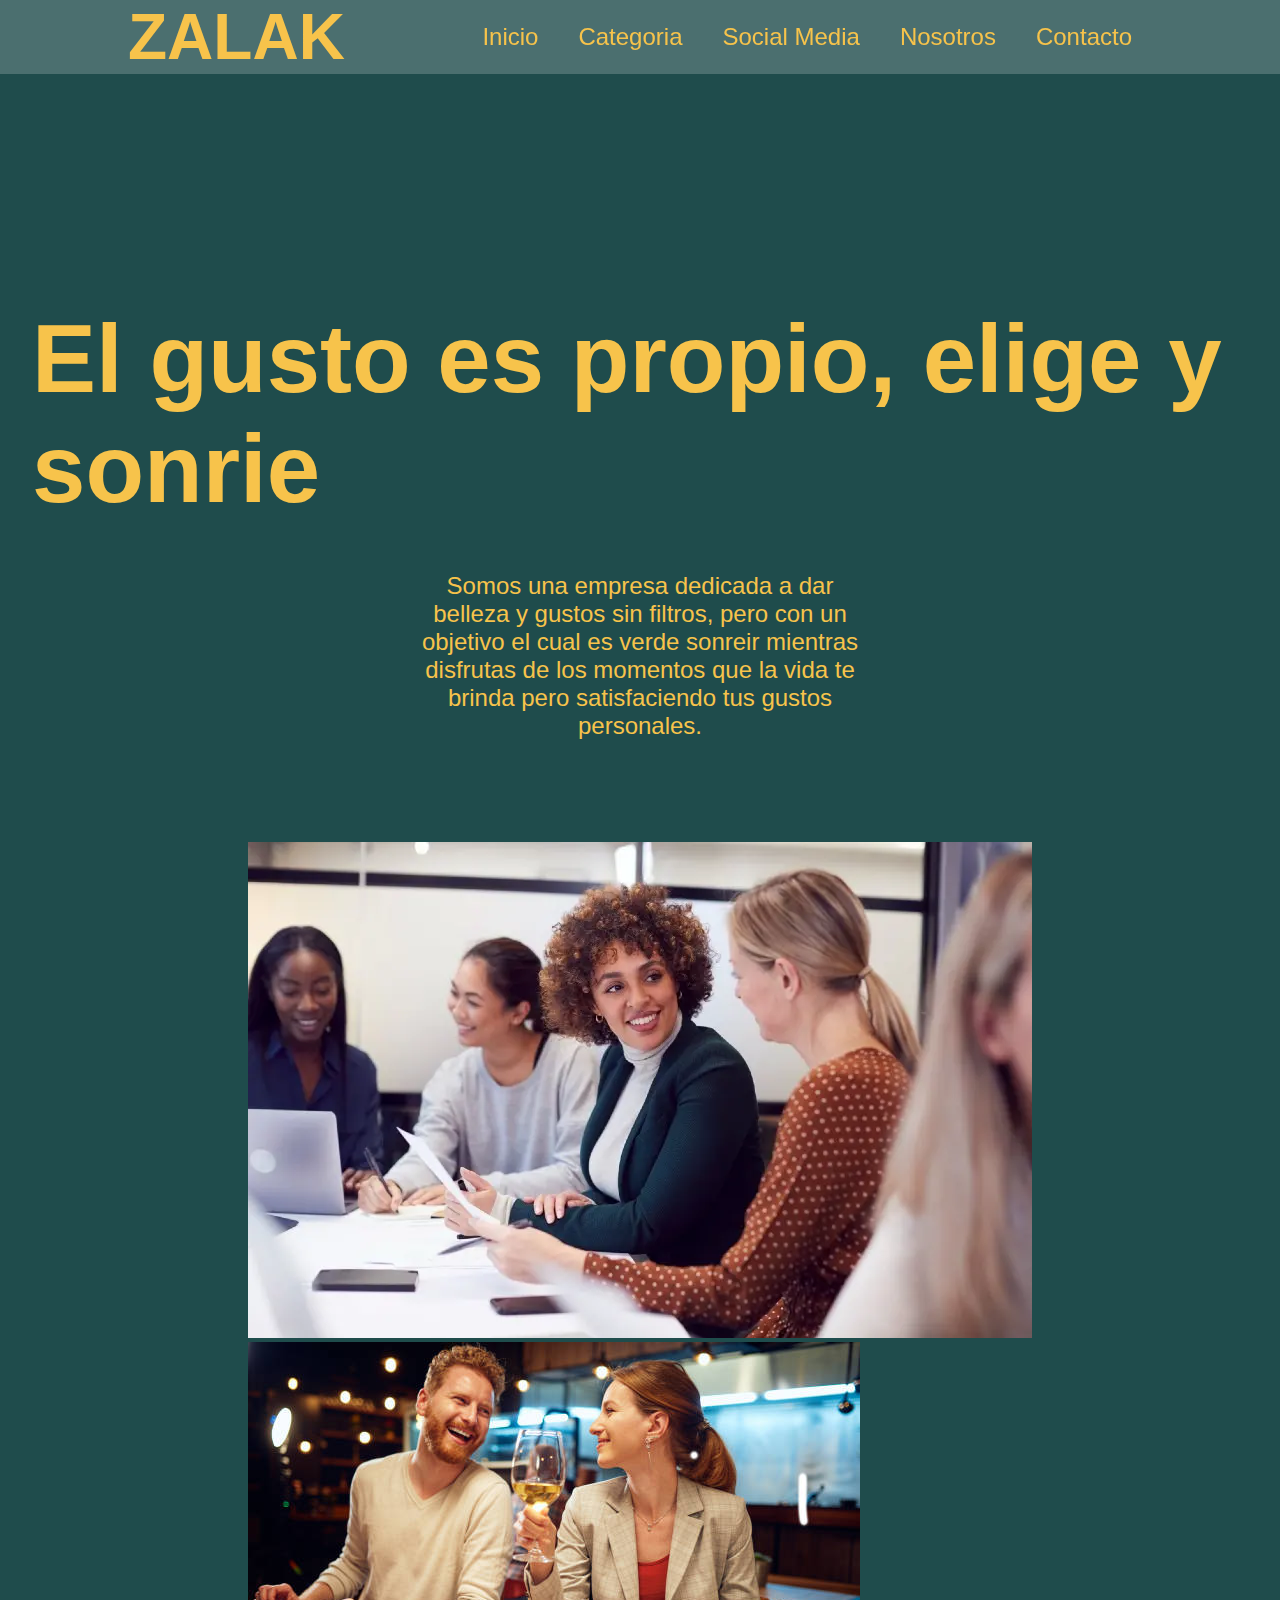
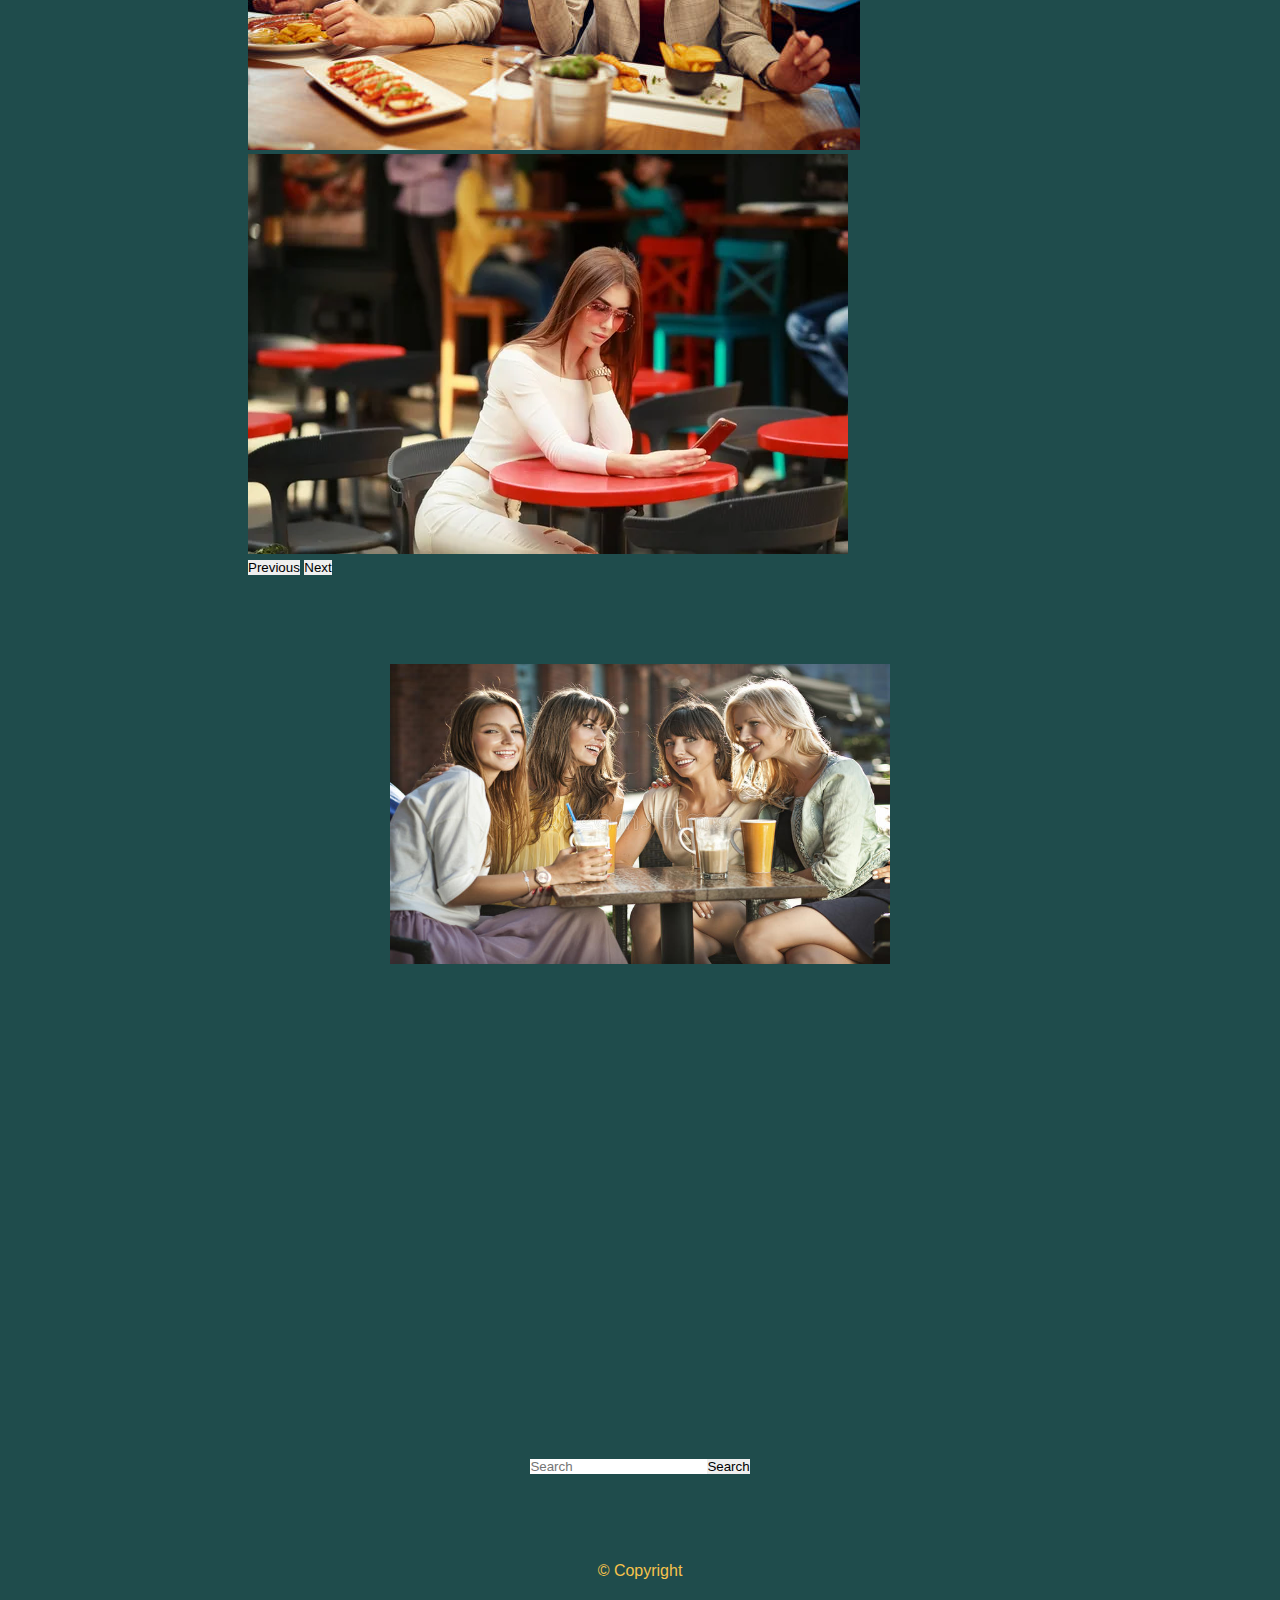
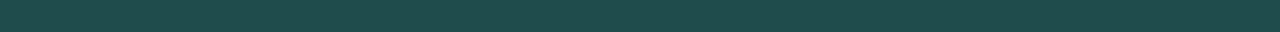
==== index.html @ d48536bf "corrigiendo-pages" ====
<!DOCTYPE html>
<html lang="en">
<head>
    <meta charset="UTF-8">
    <meta http-equiv="X-UA-Compatible" content="IE=edge">
    <meta name="viewport" content="width=device-width, initial-scale=1.0">
    <link rel="shortcut icon" href="img/Logo1.PNG" type="image/x-icon">
    <link href="https://cdn.jsdelivr.net/npm/bootstrap@5.3.0-alpha1/dist/css/bootstrap.min.css" rel="stylesheet" integrity="sha384-GLhlTQ8iRABdZLl6O3oVMWSktQOp6b7In1Zl3/Jr59b6EGGoI1aFkw7cmDA6j6gD" crossorigin="anonymous">
  </head>
    <link rel="stylesheet" href="./css/style.css">
    <title>Zalak</title>
</head>
<body>
    <header class="encabeza">
        <div class="name">
            <h1>ZALAK</h1>
        </div>
            <nav class="nav">
                <ul class="menu">
                      <li><a href="./index.html">Inicio</a></li>
                      <li><a href="#">Categoria </a> 
                            <ul class="menu-vertical">
                                <li><a href="/Pages/subcollares.html">Collares</a></li>
                                <li><a href="/Pages/subanillos.html">Anillos</a></li>
                                <li><a href="/Pages/subpulseras.html">Pulseras</a></li>
                            </ul>
                      </li>
                       <li><a href="/Pages/socialmedia.html">Social Media</a></li>
                       <li><a href="/Pages/about.html">Nosotros</a></li>
                       <li><a href="/Pages/contact.html">Contacto</a></li>
                </ul>
           </nav>
    </header>
    <main>
        <div class="text-tittle">
            <h2>El gusto es propio, elige y sonrie</h2>
        </div>
        <div>
            <p class="text-1">
                Somos una empresa dedicada a dar belleza y gustos sin filtros, pero con un objetivo el cual es verde sonreir mientras disfrutas de los momentos que la vida te brinda pero satisfaciendo tus gustos personales.
            </p>
        </div>
       <section class="container"> <!-- Primera 3 imagenes -->
        <div id="carouselExampleIndicators" class="carousel slide">
            <div class="carousel-indicators">
              <button type="button" data-bs-target="#carouselExampleIndicators" data-bs-slide-to="0" class="active" aria-current="true" aria-label="Slide 1"></button>
              <button type="button" data-bs-target="#carouselExampleIndicators" data-bs-slide-to="1" aria-label="Slide 2"></button>
              <button type="button" data-bs-target="#carouselExampleIndicators" data-bs-slide-to="2" aria-label="Slide 3"></button>
            </div>
            <div class="carousel-inner">
              <div class="carousel-item active">
                <img src="/img/Mujer1.png" class="d-block w-100" alt="...">
              </div>
              <div class="carousel-item">
                <img src="/img/Mujer2.jpg" class="d-block w-100" alt="...">
              </div>
              <div class="carousel-item">
                <img src="/img/Mujer3.jpg" class="d-block w-100" alt="...">
              </div>
            </div>
            <button class="carousel-control-prev" type="button" data-bs-target="#carouselExampleIndicators" data-bs-slide="prev">
              <span class="carousel-control-prev-icon" aria-hidden="true"></span>
              <span class="visually-hidden">Previous</span>
            </button>
            <button class="carousel-control-next" type="button" data-bs-target="#carouselExampleIndicators" data-bs-slide="next">
              <span class="carousel-control-next-icon" aria-hidden="true"></span>
              <span class="visually-hidden">Next</span>
            </button>
          </div>
<!-- 
            <div class="alinear">
                <img src="./img/Mujer1.png" alt="Imagen1" width="500" height="300">
            </div>

            <div class="alinear">
                <img src="./img/Mujer2.jpg" alt="Imagen2" width="500" height="300">
            </div>

            <div class="alinear">
            <img src="./img/Mujer3.jpg" alt="Imagen3"width="500" height="300">
            </div> -->
       </section>

        <section class="container2"> <!-- Imagen individual -->
                <img src="./img/Principal.jpg" width="500" height="300"/>
        </section>
        <div class="container"> <!-- Primero 3 videos -->
            <section class="alinear">
                <iframe width="500" height="315" src="https://www.youtube.com/embed/-rKNlCr3os4" title="YouTube video player" frameborder="0" allow="accelerometer; autoplay; clipboard-write; encrypted-media; gyroscope; picture-in-picture; web-share" allowfullscreen></iframe>
            </section>
            <section class="alinear">
                <aside><iframe width="500" height="315" src="https://www.youtube.com/embed/JnadHOVFhMA" title="YouTube video player" frameborder="0" allow="accelerometer; autoplay; clipboard-write; encrypted-media; gyroscope; picture-in-picture; web-share" allowfullscreen></iframe></aside>
            </section>
            <section class="alinear">
                <iframe width="500" height="315" src="https://www.youtube.com/embed/gJpXlRkW6Fw" title="YouTube video player" frameborder="0" allow="accelerometer; autoplay; clipboard-write; encrypted-media; gyroscope; picture-in-picture; web-share" allowfullscreen></iframe>
            </section>
        </div>
        
            <div class="container">
                <label for="search"></label>
                <input type="search" name="buscar" id="" placeholder="Search">
                <input type="submit" value="Search">
            </div>
            <footer class="container">
                © Copyright
            </footer>
    </main>
    <script src="https://cdn.jsdelivr.net/npm/@popperjs/core@2.11.6/dist/umd/popper.min.js" integrity="sha384-oBqDVmMz9ATKxIep9tiCxS/Z9fNfEXiDAYTujMAeBAsjFuCZSmKbSSUnQlmh/jp3" crossorigin="anonymous"></script>
    <script src="https://cdn.jsdelivr.net/npm/bootstrap@5.3.0-alpha1/dist/js/bootstrap.min.js" integrity="sha384-mQ93GR66B00ZXjt0YO5KlohRA5SY2XofN4zfuZxLkoj1gXtW8ANNCe9d5Y3eG5eD" crossorigin="anonymous"></script>
</body>
</html>
---- css/style.css ----
/* Asi son los comentarios en CSS */
/*
selector {
    propiedad valor;
} 

 */

/* "*" Es para realizar reset */
* {
    padding: 0;
    margin: 0;
    border: 0;
}


body {
    box-sizing: border-box;
    font-family: 'Segoe UI', Tahoma, Geneva, Verdana, sans-serif;
    background: #1f4c4c;
    color: #f7c34b;
}

.encabeza {
    position: fixed;
    top: 0;
    left: 0;
    right: 0;
    background: rgba(255, 255, 255, 0.20);
    padding: 0 10%;
    display: flex;
    align-items: center;
    justify-content: space-between;
    z-index: 1000;
}

.name {
    font-size: 2em;
    text-transform: uppercase;
    color: #f7c34b;
    font-weight: 700;
}

/* me quita los puntos de lista */
.nav ul {
    list-style: none;
}

/* Aqui me da la direccion de barra */
.encabeza .nav ul li {
    float: left;
    position: relative
}

.encabeza .nav ul li a {
    font-size: 1.5em;
    color: #f7c34b;
    text-decoration: none;
    padding: 20px;
    display: flex;            /* REALICE CAMBIO PARA MOBILE  ERA BLOCK */
    transition: all .2s ease;
}

.encabeza .nav ul li a:hover {
    background-color: #1f4c4c;
}

.encabeza .nav ul li ul {
   position: absolute;
   right: 0;
   width: 300px;
   background-color: rgba(255, 255, 255, 0.20);
   display: none;
}

/* Tamaño segunda categoria */
.encabeza .nav ul li ul li a {
    font-size: 1rem;
    text-transform: capitalize;
} 

.encabeza .nav ul li ul li {
    width: 100%;
}

.encabeza .nav ul li:hover > ul {
    display: initial;
}

.text-tittle {
    justify-content: center;
    margin: 18rem 1rem 1rem 1rem;
    padding: 1rem;
    display: flex;
    font-size: 4rem;
}

.text-1 {
    margin: 1rem 25rem 3rem 25rem;
    padding: 1rem;
    text-align: center;
    font-size: 1.5rem;
}


/* imagenes y videos */

.container {
    display: flex;
    justify-content: center;
    margin-top: 3rem;
    margin-bottom: 2rem;
    padding: 20px;
}

.alinear {
    margin: 0 15px;
}

.container2 {
    display: flex;
    justify-content: center;
    margin-top: 3rem;
    margin-bottom: 2rem;
    padding: 20px;
}

/* Category */

.containercategoria {
/*     display: flex;
    width: 100%;
    justify-content: space-around;
    flex-wrap: wrap;
    max-width: 1000xp;
    margin: auto; */
    display: grid;
    grid-template-columns: repeat(3, 1fr);
    grid-template-rows: repeat(2, 1fr);
    gap: 35px;
    justify-items: center;
}

.imgcc {
    width: 600px;
    height: 500px;
    margin-bottom: 30px;
    object-fit: cover; /* Ajusta la imagen cuando tienen diferentes tamnaños */
 }

/* Social Media */

.alinearsm {
    margin: 0 15px;
}

.containersm {
    display: flex;
    justify-content: center;
    margin-top: 2rem;
    margin-bottom: 2rem;
    padding: 2rem;
}

.text-tittle-base {
    justify-content: center;
    margin: 1rem 1rem 1rem 1rem;
    padding: 1rem;
    display: flex;
    font-size: 3rem;
}


/* About us */

.containera {
    display: flex;
    justify-content: space-between;
    margin-top: 2rem;
    margin-bottom: 2rem;
    padding: 2rem;
}

.htres {
    font-size: 3rem;
    text-align: justify;
    padding: 1rem;
    margin: 1rem;
}

.bloa1 {
	width: 600px;
	padding: 2rem 0;
	margin: 0rem;
}

.bloa2 {
	width: 600px;
	padding: 2rem 0;
	margin: 0rem;
}


/* Contacto */

.form {
    display: flex;
    justify-content: center;
    margin: 1rem 1rem 1rem 1rem;
    padding: 1rem;
}

.containermap {
    display: flex;
    justify-content: center;
    margin-top: 2rem;
    margin-bottom: 2rem;
    padding: 2rem;
}

.text-tittlect {
    justify-content: center;
    margin: 18rem 0 0 0 ;
    padding: 0rem;
    border: 0rem;
    display: flex;
    font-size: 3rem;
}


/* MEDIAS QUERIES */

/* TABLETA */
@media only screen and (max-width: 768px){}



/* MOBILE */

        /* INICIO */
@media only screen and (max-width: 576px){

.encabeza {
    flex-direction: column;
}

.text-1 {
    margin: auto;
}

.nav {
    display: block;
}

.text-tittle {
    flex-direction: column;
    text-align: center;
}

.container {
    flex-direction: column;
}

.container2 {
    flex-direction: columns;
}

        /* CATEGORIAS */

.containercategoria {
    grid-template-columns: 1fr;
}

.imgcc {
    width: 400px;
    height: 200px;
    margin-bottom: 30px;
    object-fit: cover; /* Ajusta la imagen cuando tienen diferentes tamnaños */
 }

         /* NOSOTROS */

.containera {
    flex-direction: column;
}

.htres {
    text-align: center;
}

.bloa1 {
    width: auto;
    text-align: center;
}

.bloa2 {
    width: auto;
    margin: 2rem;
}

         /* CONTACTO */

.text-tittle {
    flex-direction: column;
    text-align: center;
}image.png
         /* SOCIAL MEDIA */







}
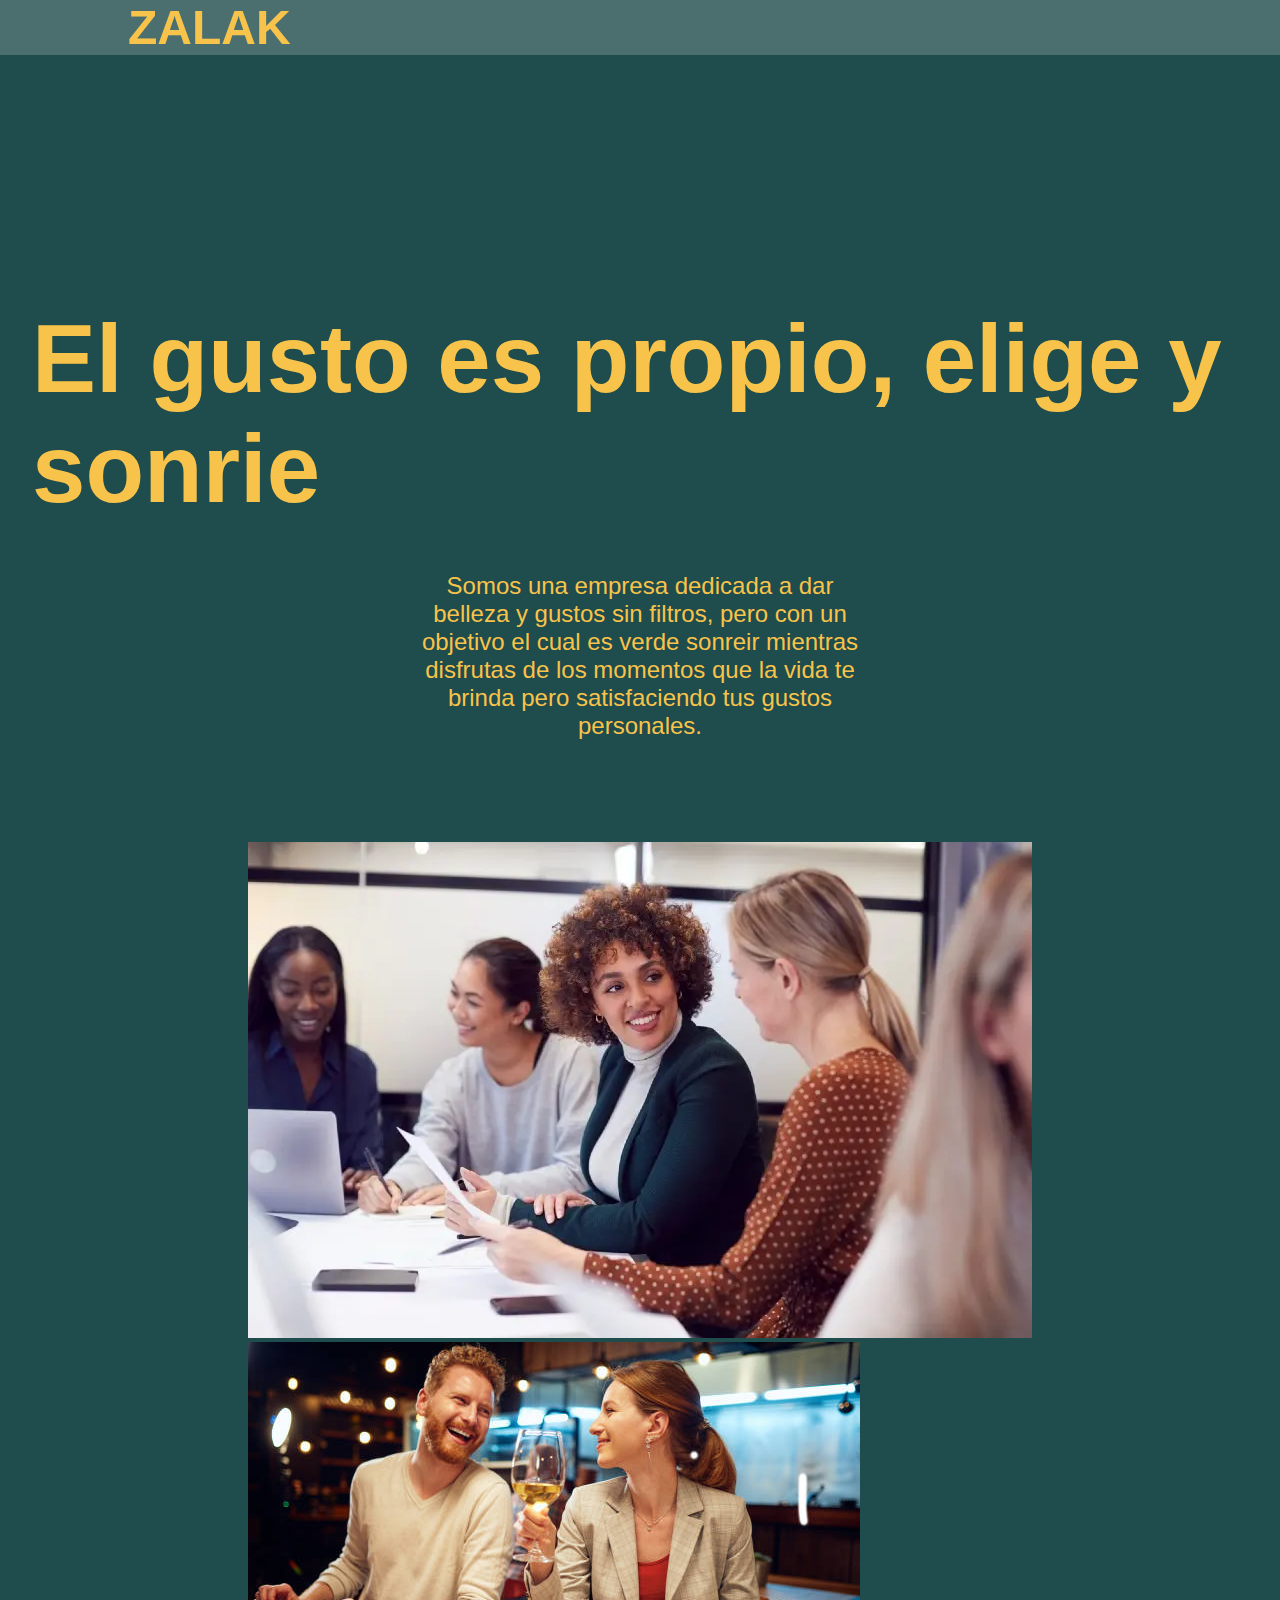
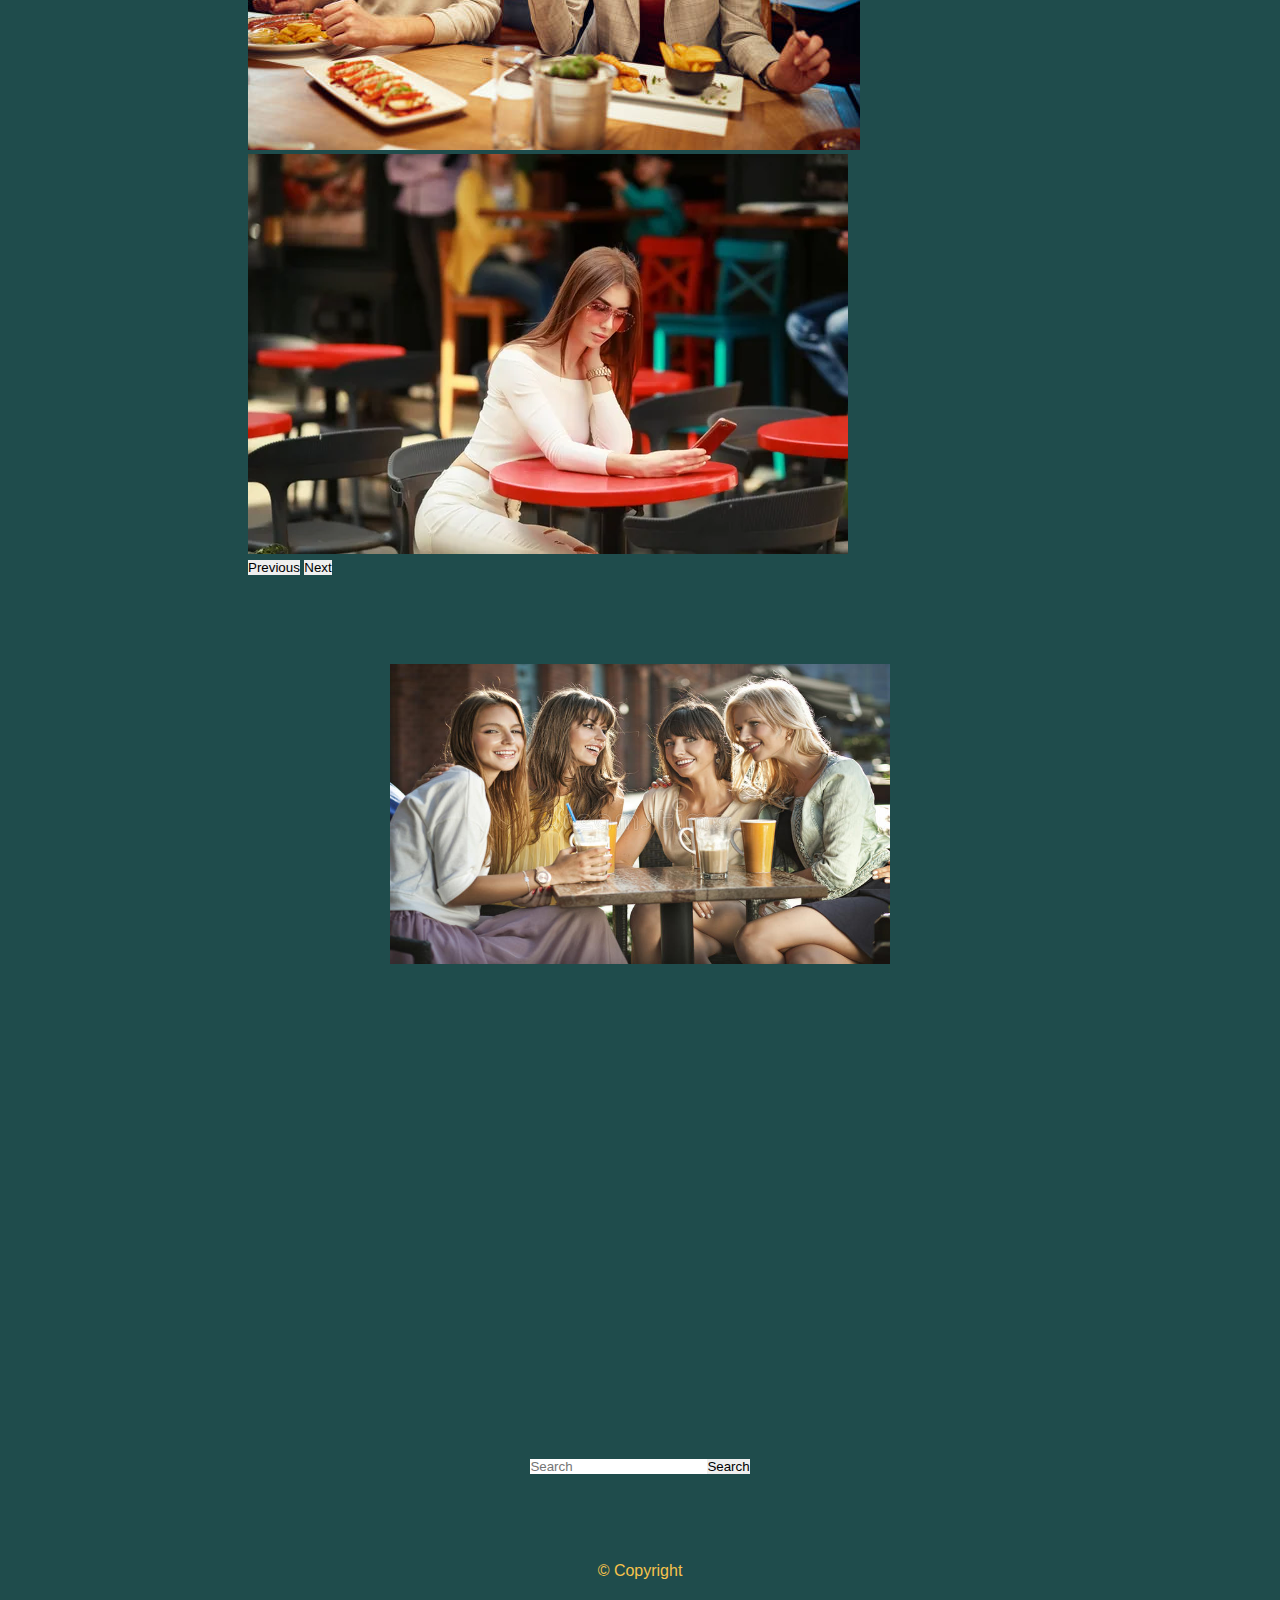
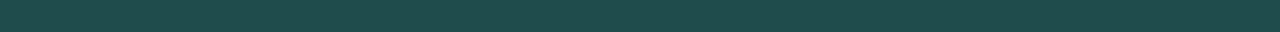
==== commit 8135ec41: "agrego sass" ====
--- a/index.html
+++ b/index.html
@@ -7,7 +7,7 @@
     <link rel="shortcut icon" href="img/Logo1.PNG" type="image/x-icon">
     <link href="https://cdn.jsdelivr.net/npm/bootstrap@5.3.0-alpha1/dist/css/bootstrap.min.css" rel="stylesheet" integrity="sha384-GLhlTQ8iRABdZLl6O3oVMWSktQOp6b7In1Zl3/Jr59b6EGGoI1aFkw7cmDA6j6gD" crossorigin="anonymous">
   </head>
-    <link rel="stylesheet" href="./css/style.css">
+    <link rel="stylesheet" href="/sass/style.css">
     <title>Zalak</title>
 </head>
 <body>
--- a/sass/style.css
+++ b/sass/style.css
@@ -0,0 +1,309 @@
+@charset "UTF-8";
+.containercategoria {
+  display: grid;
+  grid-template-columns: repeat(3, 1fr);
+  grid-template-rows: repeat(2, 1fr);
+  gap: 35px;
+  justify-items: center;
+}
+
+.imgcc {
+  /*     width: 600px;
+      height: 500px; */
+  width: 600px;
+  height: 500px;
+  margin-bottom: 30px;
+  -o-object-fit: cover;
+     object-fit: cover; /* Ajusta la imagen cuando tienen diferentes tamnaños */
+}
+
+.alinearsm {
+  margin: 0 15px;
+}
+
+.containersm {
+  display: flex;
+  justify-content: center;
+  margin-top: 2rem;
+  margin-bottom: 2rem;
+  padding: 2rem;
+}
+
+.text-tittle-base {
+  justify-content: center;
+  margin: 1rem 1rem 1rem 1rem;
+  padding: 1rem;
+  display: flex;
+  font-size: 3rem;
+}
+
+.containera {
+  display: flex;
+  justify-content: space-between;
+  margin-top: 2rem;
+  margin-bottom: 2rem;
+  padding: 2rem;
+}
+
+.htres {
+  font-size: 3rem;
+  text-align: justify;
+  padding: 1rem;
+  margin: 1rem;
+}
+
+.bloa1 {
+  width: 600px;
+  padding: 2rem 0;
+  margin: 0rem;
+}
+
+.bloa2 {
+  width: 600px;
+  padding: 2rem 0;
+  margin: 0rem;
+}
+
+.form {
+  display: flex;
+  justify-content: center;
+  margin: 1rem 1rem 1rem 1rem;
+  padding: 1rem;
+}
+
+.containermap {
+  display: flex;
+  justify-content: center;
+  margin-top: 2rem;
+  margin-bottom: 2rem;
+  padding: 2rem;
+}
+
+.text-tittlect {
+  justify-content: center;
+  margin: 18rem 0 0 0;
+  padding: 0rem;
+  border: 0rem;
+  display: flex;
+  font-size: 3rem;
+}
+
+/* Variables */
+* {
+  padding: 0;
+  margin: 0;
+  border: 0;
+}
+
+body {
+  box-sizing: border-box;
+  font-family: "Segoe UI", Tahoma, Geneva, Verdana, sans-serif;
+  background: #1f4c4c;
+  color: #f7c34b;
+}
+
+/* Header con nesting */
+.encabeza {
+  position: fixed;
+  top: 0;
+  left: 0;
+  right: 0;
+  background: rgba(255, 255, 255, 0.2);
+  padding: 0 10%;
+  display: flex;
+  align-items: center;
+  justify-content: space-between;
+  z-index: 1000;
+  /* Tamaño segunda categoria */
+}
+.encabeza .name {
+  font-size: 1.5rem;
+  text-transform: uppercase;
+  color: #f7c34b;
+  font-weight: 700;
+}
+.encabeza ul {
+  list-style: none;
+}
+.encabeza li {
+  float: left;
+  position: relative;
+}
+.encabeza a {
+  font-size: 1.5rem;
+  color: #f7c34b;
+  text-decoration: none;
+  padding: 20px;
+  display: flex;
+  transition: all 0.2s ease;
+}
+.encabeza a:hover {
+  background-color: #1f4c4c;
+}
+.encabeza ul {
+  position: absolute;
+  right: 0;
+  width: 300px;
+  background-color: rgba(255, 255, 255, 0.2);
+  display: none;
+}
+.encabeza li:hover > ul {
+  display: initial;
+}
+.encabeza li {
+  width: 100%;
+}
+.encabeza a {
+  font-size: 1rem;
+  text-transform: capitalize;
+}
+
+/* general */
+.text-tittle {
+  justify-content: center;
+  margin: 18rem 1rem 1rem 1rem;
+  padding: 1rem;
+  display: flex;
+  font-size: 4rem;
+}
+
+.text-1 {
+  margin: 1rem 25rem 3rem 25rem;
+  padding: 1rem;
+  text-align: center;
+  font-size: 1.5rem;
+}
+
+.container {
+  display: flex;
+  justify-content: center;
+  margin-top: 3rem;
+  margin-bottom: 2rem;
+  padding: 20px;
+}
+
+.alinear {
+  margin: 0 15px;
+}
+
+.container2 {
+  display: flex;
+  justify-content: center;
+  margin-top: 3rem;
+  margin-bottom: 2rem;
+  padding: 20px;
+}
+
+/*                        MEDIAS        QUERIES */
+/* TABLETA */
+@media only screen and (max-width: 768px) {
+  /* INICIO */
+  .encabeza {
+    flex-direction: column;
+  }
+  .text-1 {
+    margin: auto;
+  }
+  .nav {
+    display: block;
+  }
+  .text-tittle {
+    flex-direction: column;
+    text-align: center;
+  }
+  .container {
+    flex-direction: column;
+    align-items: center;
+  }
+  .alinear {
+    margin: 1rem 0 1rem 0;
+  }
+  .container2 {
+    flex-direction: columns;
+  }
+  /* CATEGORIA */
+  .containercategoria {
+    grid-template-columns: 1fr;
+  }
+  .imgcc {
+    width: 400px;
+    height: 200px;
+    margin-bottom: 30px;
+    -o-object-fit: cover;
+       object-fit: cover; /* Ajusta la imagen cuando tienen diferentes tamnaños */
+  }
+  /* NOSOTROS */
+  .containera {
+    flex-direction: column;
+  }
+  .htres {
+    text-align: center;
+  }
+  .bloa1 {
+    width: auto;
+    text-align: center;
+  }
+  .bloa2 {
+    width: auto;
+    margin: 2rem;
+  }
+  /* CONTACTO */
+  .text-tittle {
+    flex-direction: column;
+    text-align: center;
+  }
+}
+/* MOBILE */
+/* INICIO */
+@media only screen and (max-width: 576px) {
+  .encabeza {
+    flex-direction: column;
+  }
+  .text-1 {
+    margin: auto;
+  }
+  .nav {
+    display: block;
+  }
+  .text-tittle {
+    flex-direction: column;
+    text-align: center;
+  }
+  .container {
+    flex-direction: column;
+  }
+  .container2 {
+    flex-direction: columns;
+  }
+  /* CATEGORIAS */
+  .containercategoria {
+    grid-template-columns: 1fr;
+  }
+  .imgcc {
+    width: 400px;
+    height: 200px;
+    margin-bottom: 30px;
+    -o-object-fit: cover;
+       object-fit: cover; /* Ajusta la imagen cuando tienen diferentes tamnaños */
+  }
+  /* NOSOTROS */
+  .containera {
+    flex-direction: column;
+  }
+  .htres {
+    text-align: center;
+  }
+  .bloa1 {
+    width: auto;
+    text-align: center;
+  }
+  .bloa2 {
+    width: auto;
+    margin: 2rem;
+  }
+  /* CONTACTO */
+  .text-tittle {
+    flex-direction: column;
+    text-align: center;
+  }
+}/*# sourceMappingURL=style.css.map */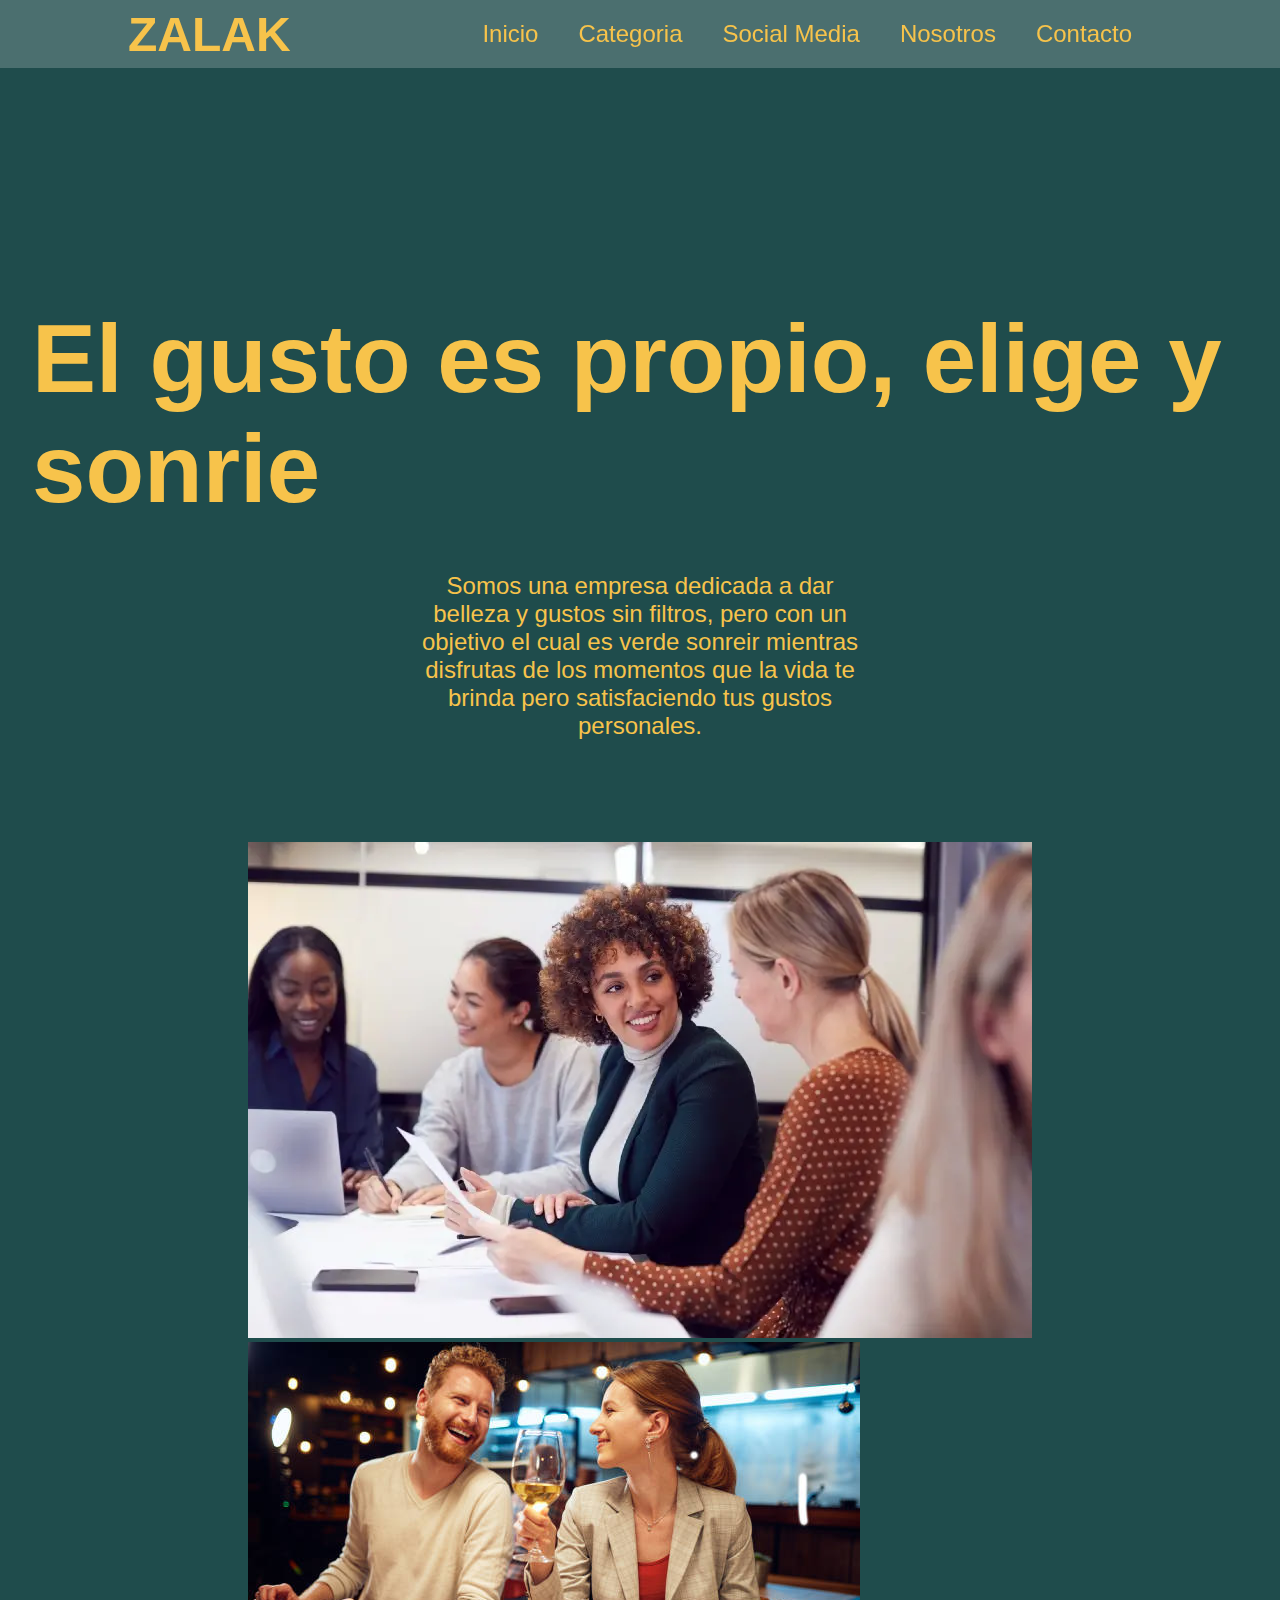
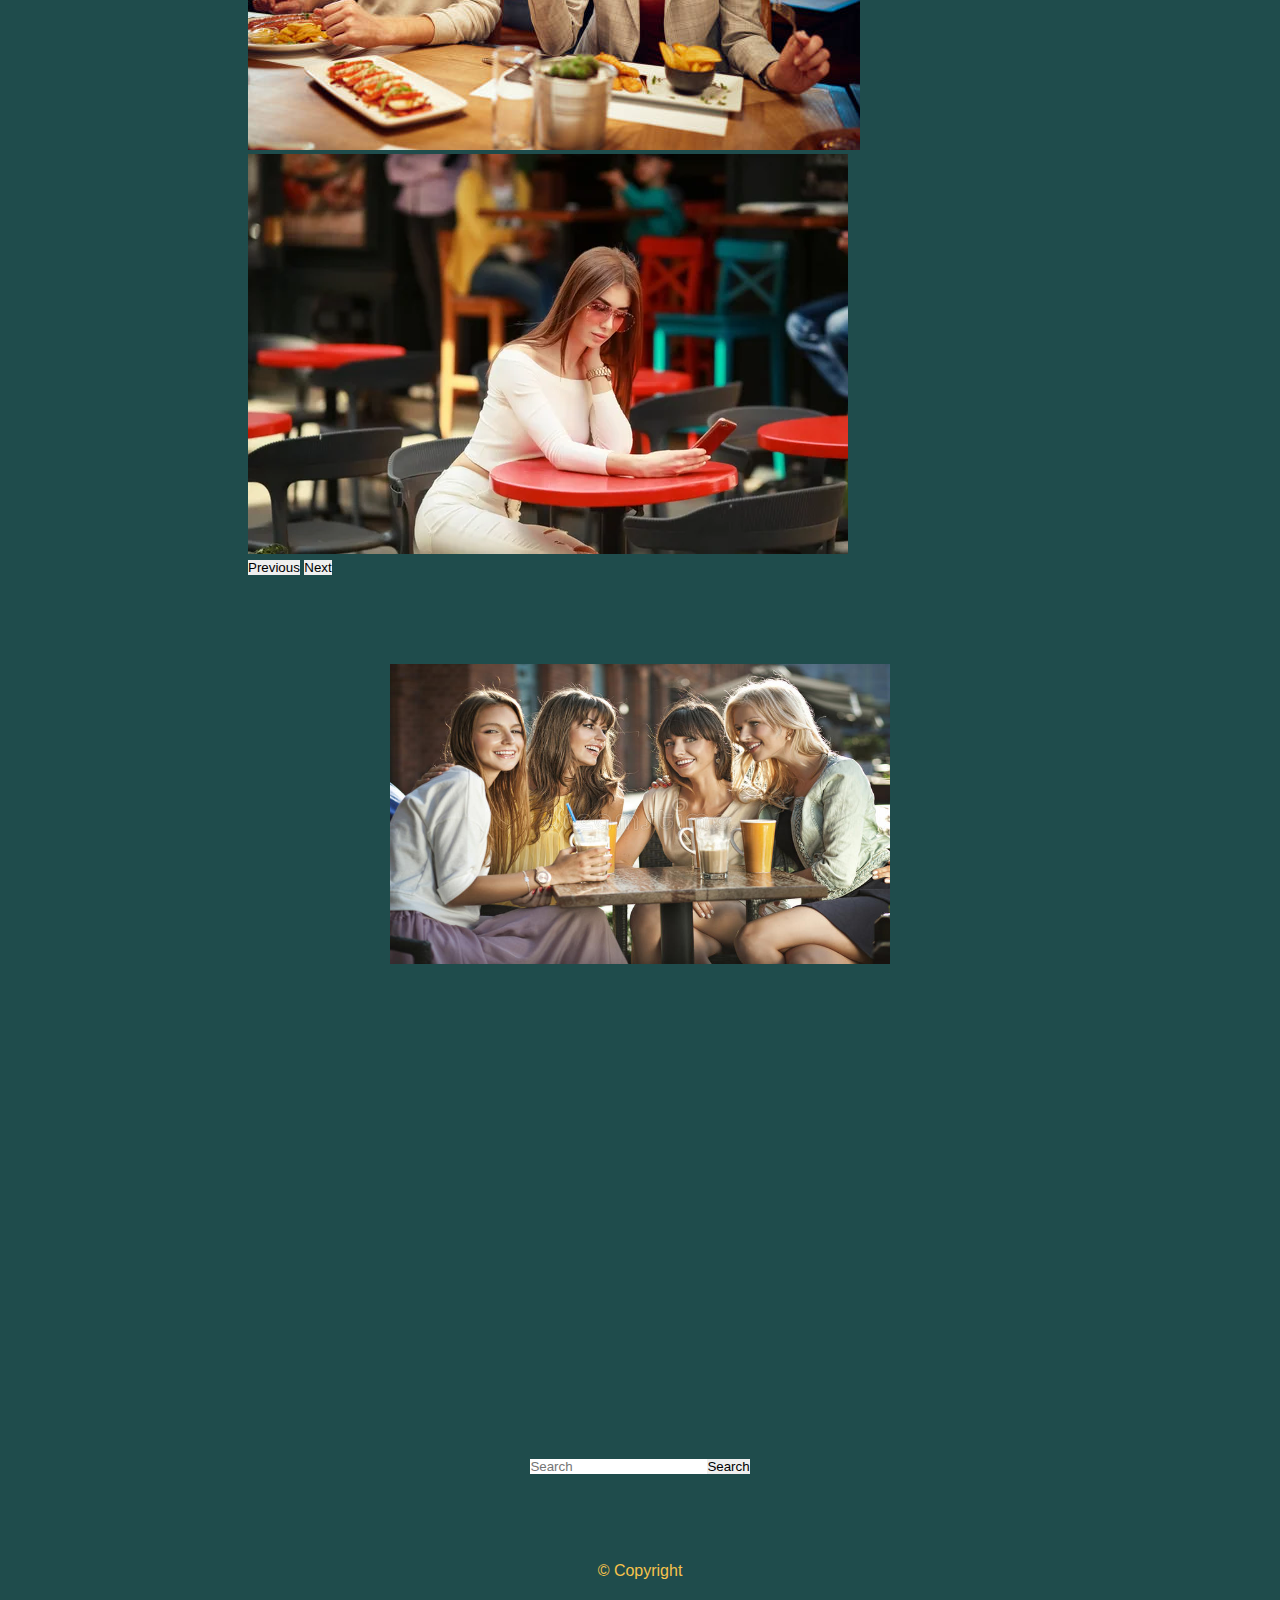
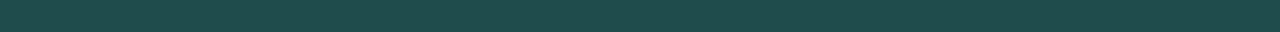
==== commit bd0cfa10: "agregue metas y ajuste sass" ====
--- a/index.html
+++ b/index.html
@@ -9,6 +9,9 @@
   </head>
     <link rel="stylesheet" href="/sass/style.css">
     <title>Zalak</title>
+    <meta name="description" content="Encuentra accesorios y regalos para mujer con significado por compras desde un accesorios hasta los que desees en Colombia. Compra anillos, collares y pulseras envío a toda Colombia.">
+    <meta name="keywords" content="compras de mujer, accesorios hermosos, mejor look, ocasional, glamurosa, regia, destacada">
+
 </head>
 <body>
     <header class="encabeza">
--- a/sass/style.css
+++ b/sass/style.css
@@ -114,7 +114,7 @@
   align-items: center;
   justify-content: space-between;
   z-index: 1000;
-  /* Tamaño segunda categoria */
+  /* AQUI PORQUE TENGO QUE MENCIONAR CLASE Y ARRIBA NO ? */
 }
 .encabeza .name {
   font-size: 1.5rem;
@@ -140,20 +140,20 @@
 .encabeza a:hover {
   background-color: #1f4c4c;
 }
-.encabeza ul {
+.encabeza .menu-vertical {
   position: absolute;
   right: 0;
   width: 300px;
   background-color: rgba(255, 255, 255, 0.2);
   display: none;
 }
+.encabeza .menu-vertical li {
+  width: 100%;
+}
 .encabeza li:hover > ul {
   display: initial;
 }
-.encabeza li {
-  width: 100%;
-}
-.encabeza a {
+.encabeza .menu-vertical a {
   font-size: 1rem;
   text-transform: capitalize;
 }
